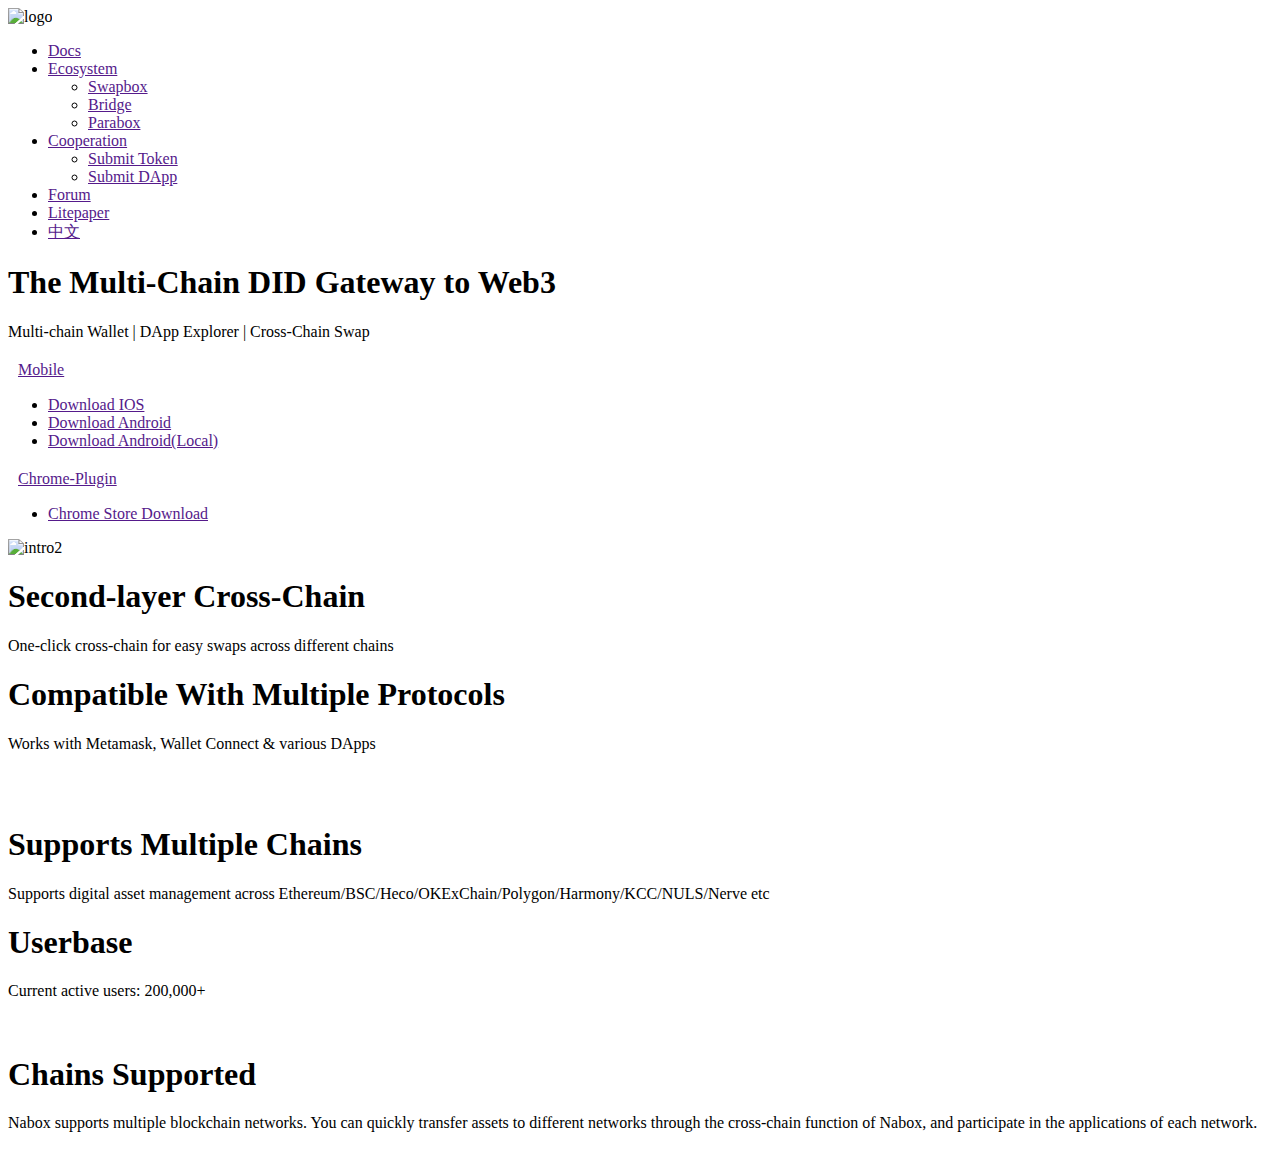
==== index.html @ 4aa5b8dd "Phan bai tap cua Pham Minh Tu" ====
<!DOCTYPE html>
<html lang="en">
<head>
    <meta charset="UTF-8">
    <meta http-equiv="X-UA-Compatible" content="IE=edge">
    <meta name="viewport" content="width=device-width, initial-scale=1.0">
    <link rel="stylesheet" href="https://cdnjs.cloudflare.com/ajax/libs/meyer-reset/2.0/reset.min.css" integrity="sha512-NmLkDIU1C/C88wi324HBc+S2kLhi08PN5GDeUVVVC/BVt/9Izdsc9SVeVfA1UZbY3sHUlDSyRXhCzHfr6hmPPw==" crossorigin="anonymous" referrerpolicy="no-referrer" />
    <link rel="stylesheet" href="https://cdnjs.cloudflare.com/ajax/libs/font-awesome/6.1.1/css/all.min.css" integrity="sha512-KfkfwYDsLkIlwQp6LFnl8zNdLGxu9YAA1QvwINks4PhcElQSvqcyVLLD9aMhXd13uQjoXtEKNosOWaZqXgel0g==" crossorigin="anonymous" referrerpolicy="no-referrer" />
    <title>Nabox</title>
    <link rel="stylesheet" href="../BTTHL_CSE391/assets/css/main.css">
</head>
<body style="position: relative; z-index: -1;">
    <div id="header">
        <div class="header_nav">
            <div class="header_logo">
                    <img src="../BTTHL_CSE391/assets/img/logo.svg" alt="logo">
            </div>
            <div class="header_nav_menu">
                <ul id="nav">
                    <li><a href="">Docs</a></li>
                    <li>
                        <a href="">Ecosystem</a>
                        <ul class="subnav">
                            <li><a href="">Swapbox</a></li>
                            <li><a href="">Bridge</a></li>
                            <li><a href="">Parabox</a></li>
                        </ul>
                    </li>
                    <li>
                        <a href="">Cooperation</a>
                        <ul class="subnav">
                            <li><a href="">Submit Token</a></li>
                            <li><a href="">Submit DApp</a></li>
                        </ul>
                    </li>
                    <li><a href="">Forum</a></li>
                    <li><a href="">Litepaper</a></li>
                    <li><a href="">中文</a></li>
                </ul>
            </div> 
        </div>
    </div>
    <div class="banner">
        <div class="banner_content">
            <h1 class="banner_text">The Multi-Chain DID Gateway to Web3</h1>
            <p class="banner_paragraph">Multi-chain Wallet | DApp Explorer | Cross-Chain Swap</p>
            <div class="download-button">
                <div class="mobile-download">
                    <a href="">
                        <i class="fa-solid fa-mobile-screen-button" style="margin-right: 10px; font-size: 20px;"></i>
                        Mobile
                    </a>
                    <ul class="banner_download">
                        <li class="download_app" style="margin-top: 5px;"><a href="">Download IOS</a></li>
                        <li class="download_app"><a href="">Download Android</a></li>
                        <li class="download_app"><a href="">Download Android(Local)</a></li>
                    </ul>
                </div>
                <div class="chrome-download">
                    <a href="">
                        <i class="fa-solid fa-desktop" style="margin-right: 10px; font-size: 20px;"></i>    
                        Chrome-Plugin
                    </a>
                    <ul class="banner_download">
                        <li class="download_app" style="margin-top: 5px;"><a href="">Chrome Store Download</a></li>
                    </ul>
                </div>
            </div>
        </div>
        <span></span>
    </div>
    <div class="introduce">
        <div class="introduce-1_img col-half">
            <img src="../BTTHL_CSE391/assets/img/banner2.jpg" alt="intro2">
        </div>
        <div class="introduce-1_text col-half">
            <h1>Second-layer Cross-Chain</h1>
            <p>One-click cross-chain for easy swaps across different chains</p>
        </div>
    </div>
    <div class="introduce">
        <div class="introduce-2_text col-half">
            <h1>Compatible With Multiple Protocols</h1>
            <p>Works with Metamask, Wallet Connect & various DApps</p>
        </div>
        <div class="introduce-2_img col-half">
            <img src="../BTTHL_CSE391/assets/img/banner3.jpg" alt="">
        </div>
    </div>
    <div class="introduce">
        <div class="introduce-1_img col-half">
            <img src="../BTTHL_CSE391/assets/img/banner4.jpg" alt="">
        </div>
        <div class="introduce-1_text col-half">
            <h1>Supports Multiple Chains</h1>
            <p>Supports digital asset management across Ethereum/BSC/Heco/OKExChain/Polygon/Harmony/KCC/NULS/Nerve etc</p>
        </div>
    </div>
    <div class="introduce">
        <div class="introduce-2_text col-half">
            <h1>Userbase</h1>
            <p>Current active users: 200,000+</p>
        </div>
        <div class="introduce-2_img col-half">
            <img src="../BTTHL_CSE391/assets/img/banner5.jpg" alt="">
        </div>
    </div>
    <div class="info">
        <div class="info_text">
            <h1>Chains Supported</h1>
            <p>Nabox supports multiple blockchain networks. You can quickly transfer assets to different networks through the cross-chain function of Nabox, and participate in the applications of each network.
            </p>
        </div>
        <div class="info_img">
            <img src="../BTTHL_CSE391/assets/img/chainssupported.png" alt="">
        </div>
    </div>
</body>
</html>
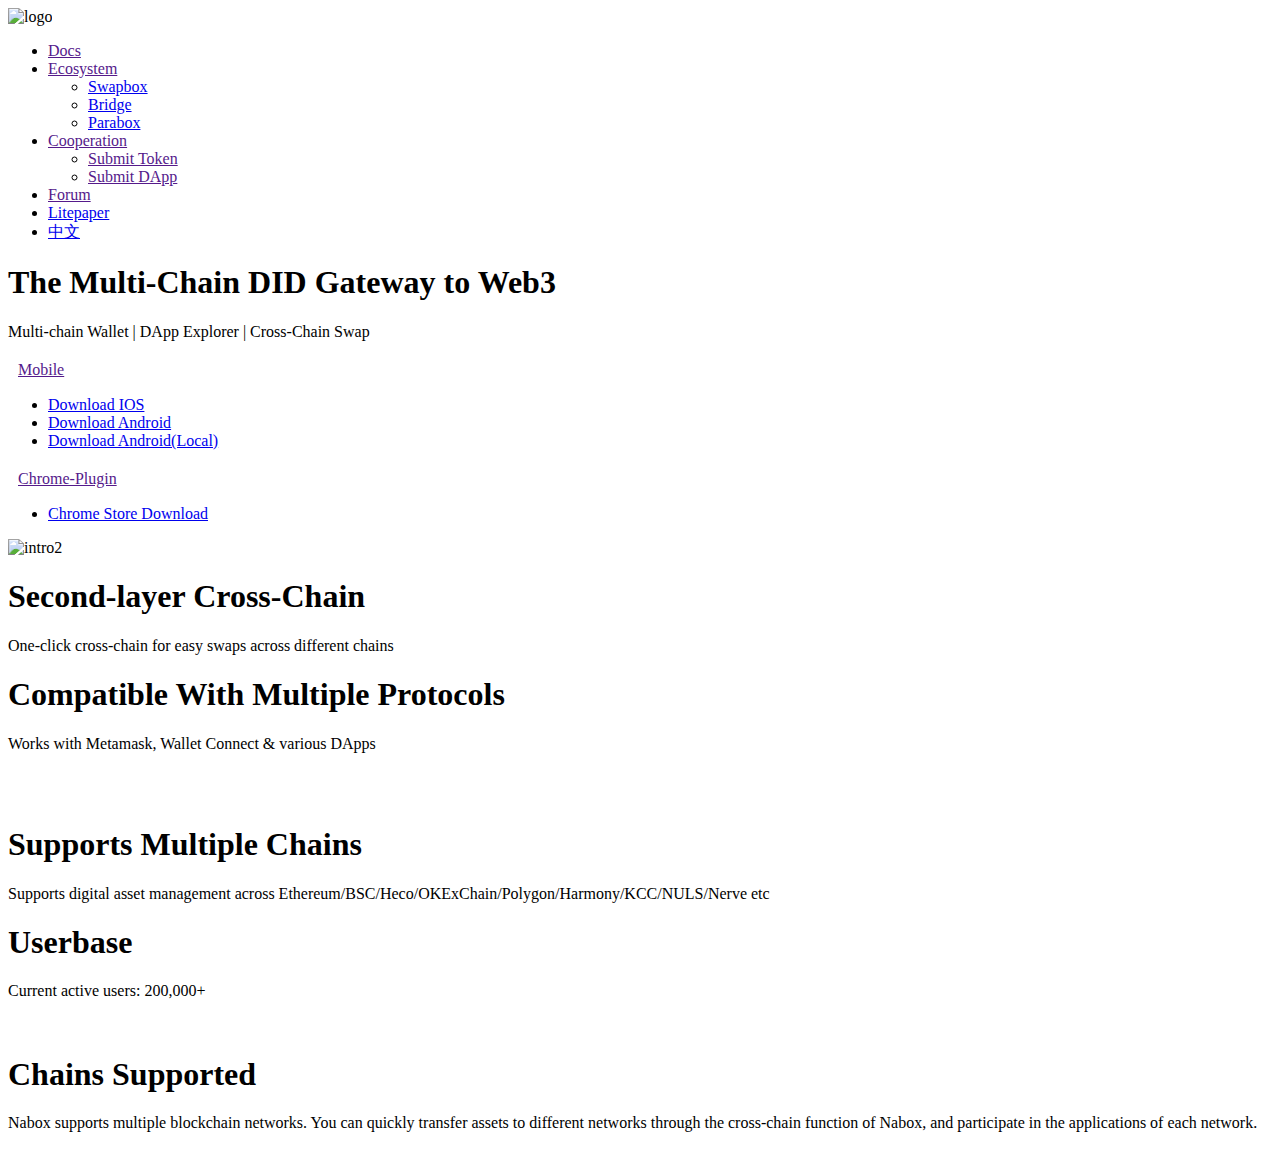
==== commit cff71781: "Tú add code, sửa lỗi" ====
--- a/index.html
+++ b/index.html
@@ -4,6 +4,7 @@
     <meta charset="UTF-8">
     <meta http-equiv="X-UA-Compatible" content="IE=edge">
     <meta name="viewport" content="width=device-width, initial-scale=1.0">
+    <link rel="shortcut icon" type="image/png" href="../BTTHL_CSE391/assets/img/favicon.png">
     <link rel="stylesheet" href="https://cdnjs.cloudflare.com/ajax/libs/meyer-reset/2.0/reset.min.css" integrity="sha512-NmLkDIU1C/C88wi324HBc+S2kLhi08PN5GDeUVVVC/BVt/9Izdsc9SVeVfA1UZbY3sHUlDSyRXhCzHfr6hmPPw==" crossorigin="anonymous" referrerpolicy="no-referrer" />
     <link rel="stylesheet" href="https://cdnjs.cloudflare.com/ajax/libs/font-awesome/6.1.1/css/all.min.css" integrity="sha512-KfkfwYDsLkIlwQp6LFnl8zNdLGxu9YAA1QvwINks4PhcElQSvqcyVLLD9aMhXd13uQjoXtEKNosOWaZqXgel0g==" crossorigin="anonymous" referrerpolicy="no-referrer" />
     <title>Nabox</title>
@@ -19,23 +20,29 @@
                 <ul id="nav">
                     <li><a href="">Docs</a></li>
                     <li>
-                        <a href="">Ecosystem</a>
+                        <a href="">
+                            Ecosystem
+                            <i class="fa-solid fa-angle-down" style="font-size: 12px;"></i>
+                        </a>
                         <ul class="subnav">
-                            <li><a href="">Swapbox</a></li>
-                            <li><a href="">Bridge</a></li>
-                            <li><a href="">Parabox</a></li>
+                            <li><a href="swapbox.html">Swapbox</a></li>
+                            <li><a href="bridge.html">Bridge</a></li>
+                            <li><a href="parabox.html">Parabox</a></li>
                         </ul>
                     </li>
                     <li>
-                        <a href="">Cooperation</a>
+                        <a href="">
+                            Cooperation
+                            <i class="fa-solid fa-angle-down" style="font-size: 12px;"></i>
+                        </a>
                         <ul class="subnav">
                             <li><a href="">Submit Token</a></li>
                             <li><a href="">Submit DApp</a></li>
                         </ul>
                     </li>
                     <li><a href="">Forum</a></li>
-                    <li><a href="">Litepaper</a></li>
-                    <li><a href="">中文</a></li>
+                    <li><a href="https://nabox.io/litepaper.pdf">Litepaper</a></li>
+                    <li><a href="#">中文</a></li>
                 </ul>
             </div> 
         </div>
@@ -51,9 +58,9 @@
                         Mobile
                     </a>
                     <ul class="banner_download">
-                        <li class="download_app" style="margin-top: 5px;"><a href="">Download IOS</a></li>
-                        <li class="download_app"><a href="">Download Android</a></li>
-                        <li class="download_app"><a href="">Download Android(Local)</a></li>
+                        <li class="download_app" style="margin-top: 5px;"><a href="https://testflight.apple.com/join/Ux18h5Nv">Download IOS</a></li>
+                        <li class="download_app"><a href="https://play.google.com/store/apps/details?id=com.wallet.nabox">Download Android</a></li>
+                        <li class="download_app"><a href="https://github.com/naboxwallet/nabox">Download Android(Local)</a></li>
                     </ul>
                 </div>
                 <div class="chrome-download">
@@ -62,7 +69,7 @@
                         Chrome-Plugin
                     </a>
                     <ul class="banner_download">
-                        <li class="download_app" style="margin-top: 5px;"><a href="">Chrome Store Download</a></li>
+                        <li class="download_app" style="margin-top: 5px;"><a href="https://chrome.google.com/webstore/detail/nabox-wallet/nknhiehlklippafakaeklbeglecifhad?hl=en">Chrome Store Download</a></li>
                     </ul>
                 </div>
             </div>
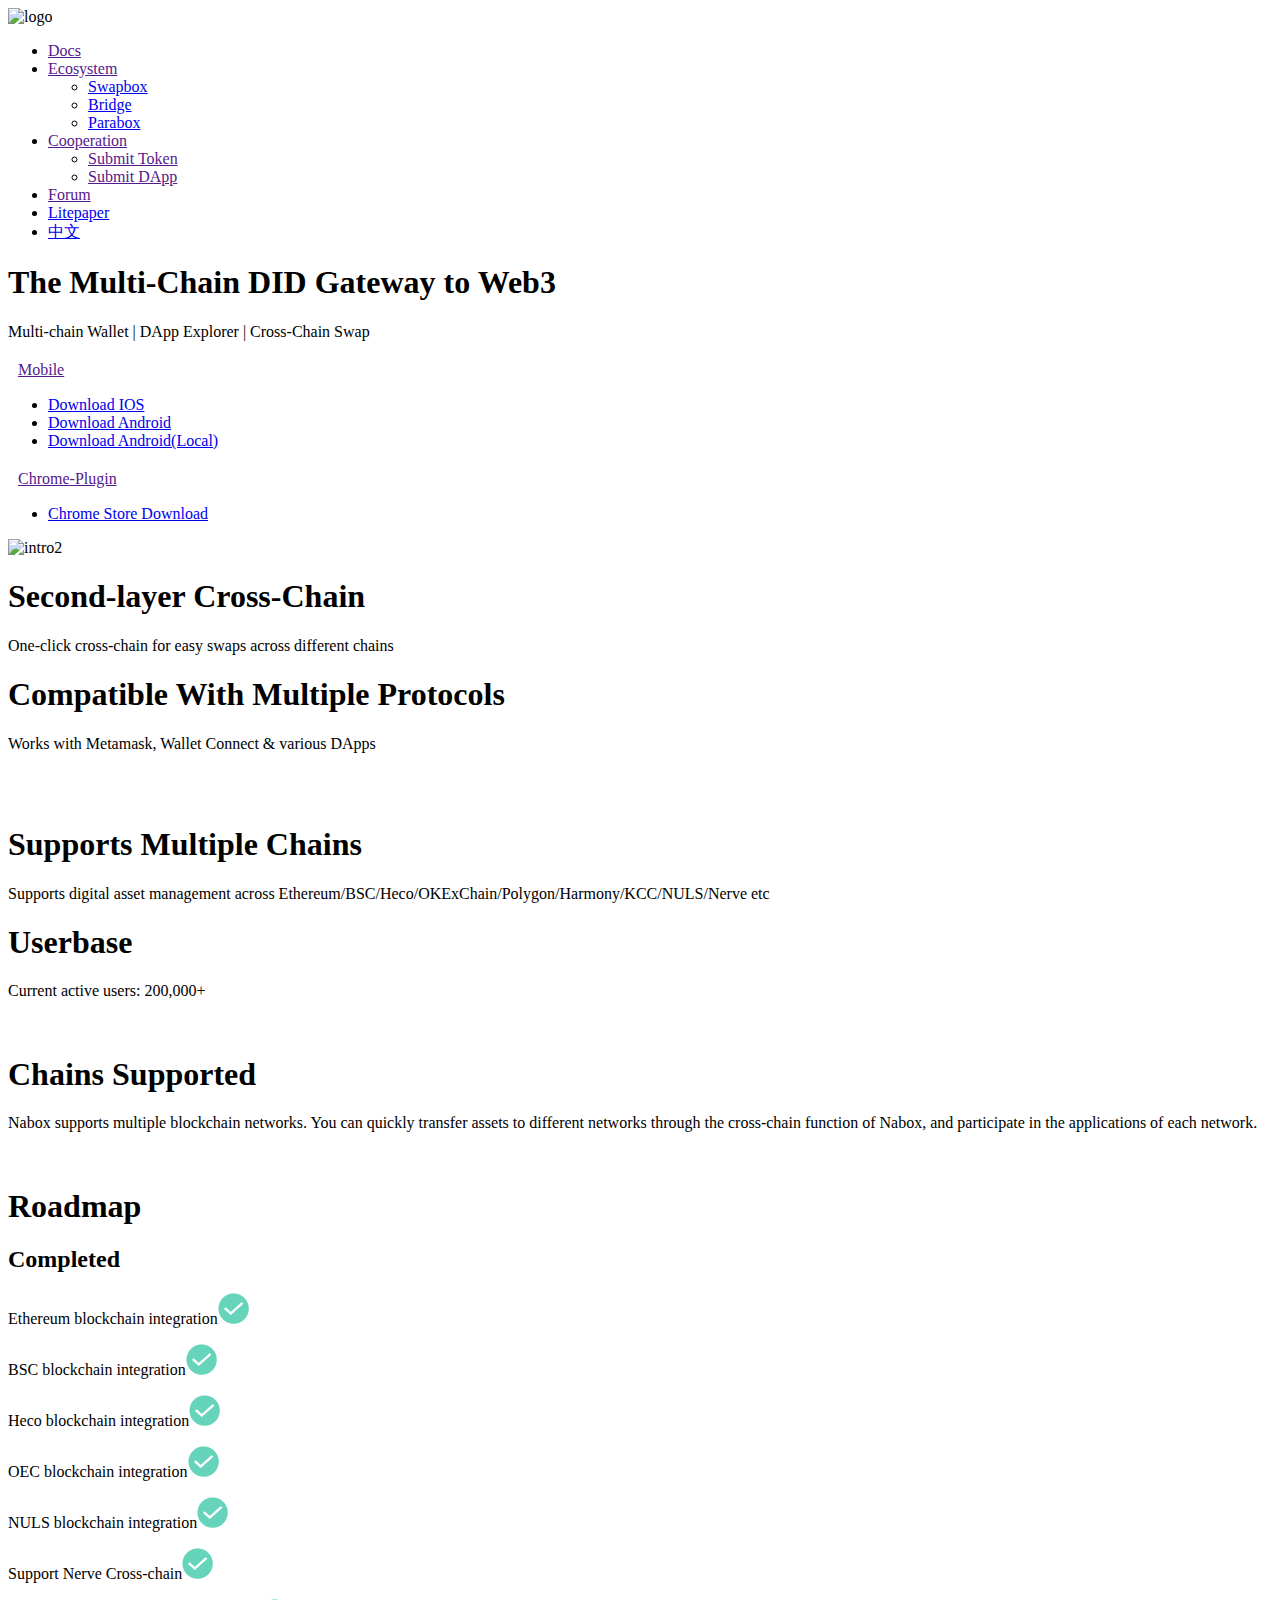
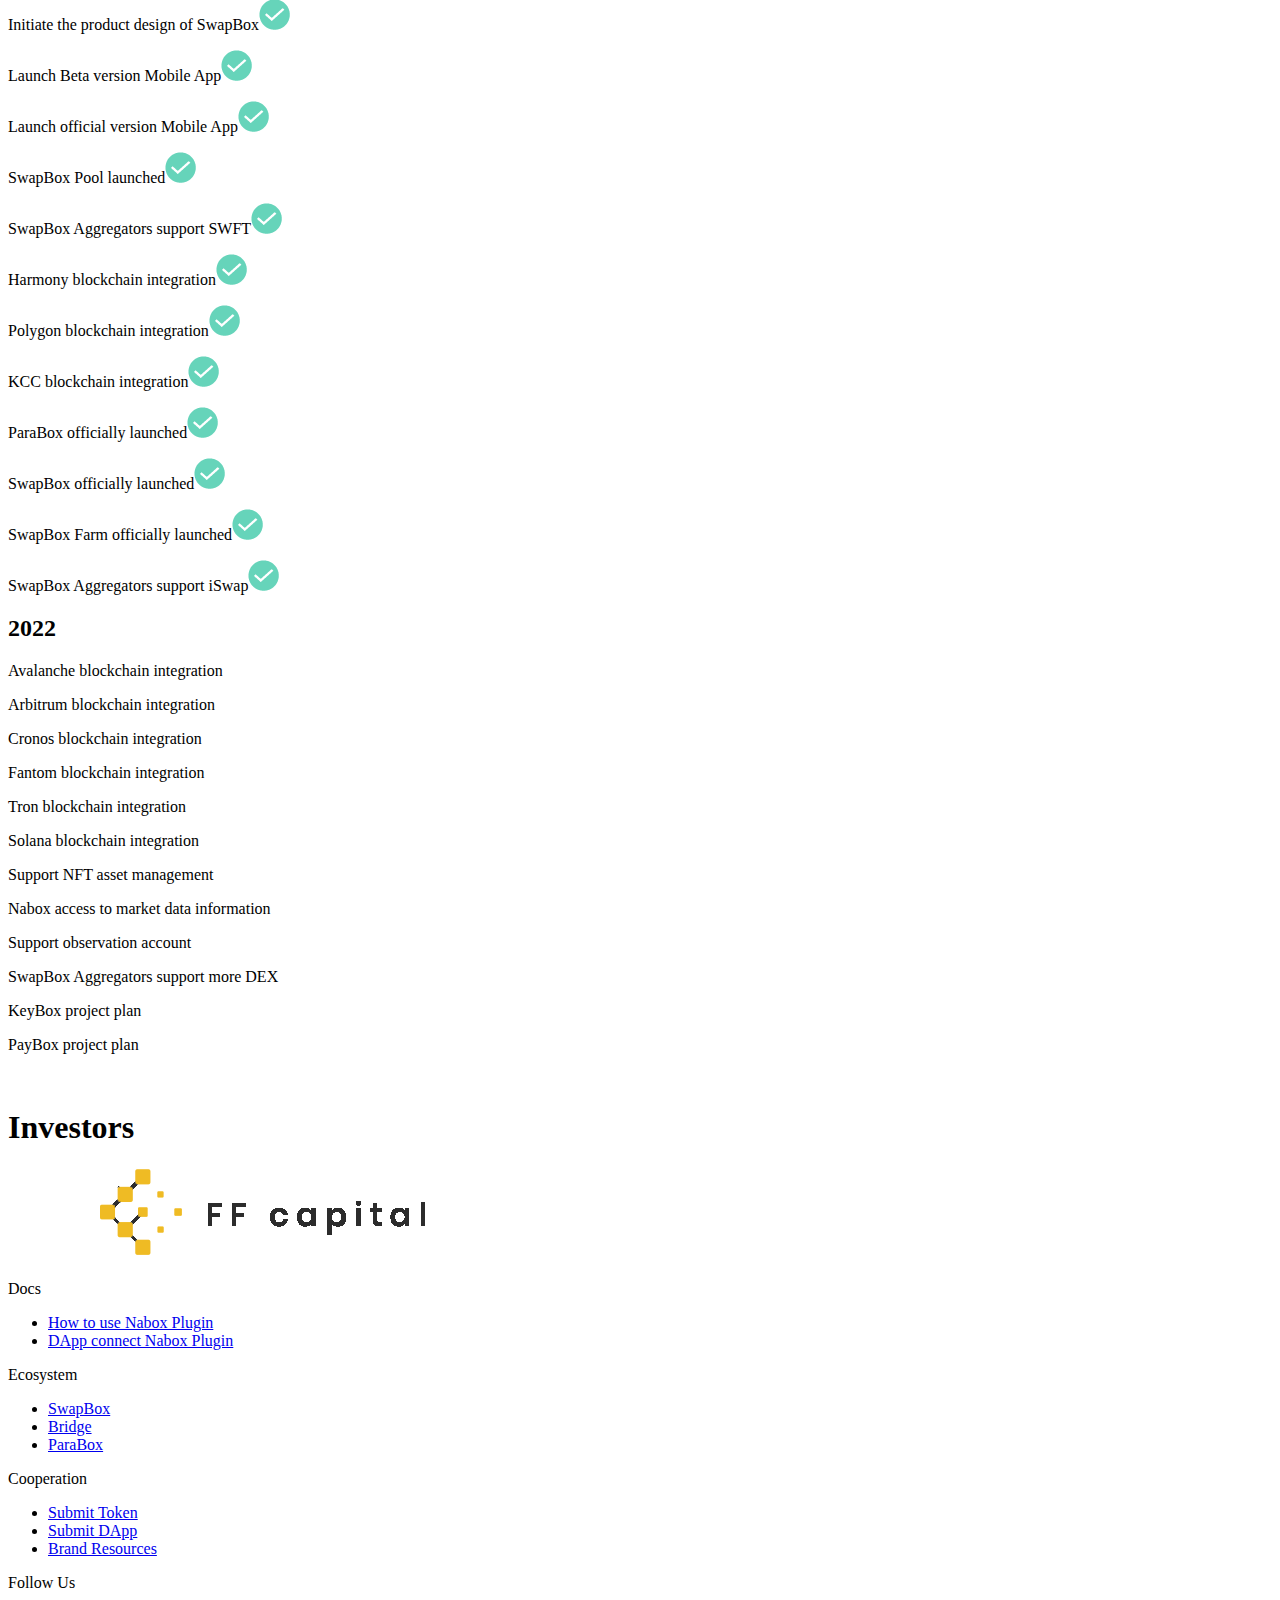
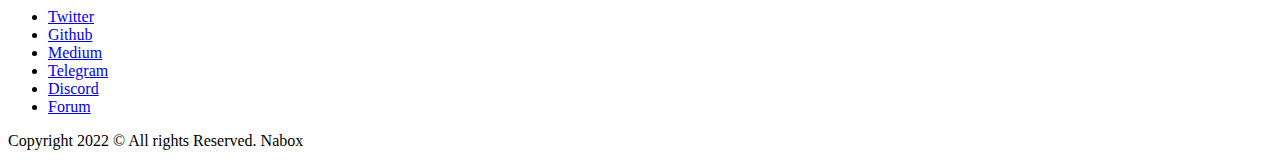
==== commit c26190ab: "thuap fix bai tap lon" ====
--- a/index.html
+++ b/index.html
@@ -122,5 +122,144 @@
             <img src="../BTTHL_CSE391/assets/img/chainssupported.png" alt="">
         </div>
     </div>
+    <div class="roadmap">
+        <div class="roadmap_h1">
+            <h1>Roadmap</h1>
+        </div>
+        
+        <div class="roadmap_completed_and_2022">
+            <div>
+                <div class="completed">
+                    <h2>Completed</h2>
+                </div>
+                <div class="completed_data">
+                    <div>
+                        <div><p>Ethereum blockchain integration<img src="[data-uri]" alt=""></p></div>
+                        <div><p>BSC blockchain integration<img src="[data-uri]" alt=""></p></div>
+                        <div><p>Heco blockchain integration<img src="[data-uri]" alt=""></p></div>
+                        <div><p>OEC blockchain integration<img src="[data-uri]" alt=""></p></div>
+                        <div><p>NULS blockchain integration<img src="[data-uri]" alt=""></p></div>
+                        <div><p>Support Nerve Cross-chain<img src="[data-uri]" alt=""></p></div>
+                        <div><p>Initiate the product design of SwapBox<img src="[data-uri]" alt=""></p></div>
+                        <div><p>Launch Beta version Mobile App<img src="[data-uri]" alt=""></p></div>
+                        <div><p>Launch official version Mobile App<img src="[data-uri]" alt=""></p></div>
+                        <div><p>SwapBox Pool launched<img src="[data-uri]" alt=""></p></div>
+                        <div><p>SwapBox Aggregators support SWFT<img src="[data-uri]" alt=""></p></div>
+                        <div><p>Harmony blockchain integration<img src="[data-uri]" alt=""></p></div>
+                        <div><p>Polygon blockchain integration<img src="[data-uri]" alt=""></p></div>
+                        <div><p>KCC blockchain integration<img src="[data-uri]" alt=""></p></div>
+                        <div><p>ParaBox officially launched<img src="[data-uri]" alt=""></p></div>
+                        <div><p>SwapBox officially launched<img src="[data-uri]" alt=""></p></div>
+                        <div><p>SwapBox Farm officially launched<img src="[data-uri]" alt=""></p></div>
+                        <div><p>SwapBox Aggregators support iSwap<img src="[data-uri]" alt=""></p></div>
+                    </div>
+                </div>
+            </div>
+
+            <div >
+                <div class="year2022">
+                    <h2>2022</h2>
+                </div>
+                    <div class="year2022_data">
+                        <div>
+                            <div><p>Avalanche blockchain integration</p></div>
+                            <div><p>Arbitrum blockchain integration</p></div>
+                            <div><p>Cronos blockchain integration</p></div>
+                            <div><p>Fantom blockchain integration</p></div>
+                            <div><p>Tron blockchain integration</p></div>
+                            <div><p>Solana blockchain integration</p></div>
+                            <div><p>Support NFT asset management</p></div>
+                            <div><p>Nabox access to market data information</p></div>
+                            <div><p>Support observation account</p></div>
+                            <div><p>SwapBox Aggregators support more DEX</p></div>
+                            <div><p>KeyBox project plan</p></div>
+                            <div><p>PayBox project plan</p></div>
+                        </div>
+                    </div>
+            </div>
+        </div>
+        <img src="../BTTHL_CSE391/assets/img/anh5.png" alt="">
+    </div>
+
+    <div class="investers">
+        <div>
+            <h1 class="investers_output">Investors</h1>
+        </div>
+        <div class="investers_img">
+            <img src="https://nabox.io/img/okex.0a4b36b7.png" alt="">
+            <img src="https://nabox.io/img/LD.ecbe3539.png" alt="">
+            <img src="https://nabox.io/img/Ventures.551aa45f.png" alt="">
+            <img src="https://nabox.io/img/omni.46511b41.png" alt="">
+            <img src="https://nabox.io/img/PrimeBlock.6e1daa63.png" alt="">
+            <img src="https://nabox.io/img/DamoLabs.95063c1f.png" alt="">
+            <img src="https://nabox.io/img/AC.6700f49f.png" alt="">
+            <img src="https://nabox.io/img/CATCHERVC.6f34046b.png" alt="">
+            <img src="https://nabox.io/img/third.6571fee2.png" alt="">
+            <img src="https://nabox.io/img/coinex.2cf62642.png" alt="">
+            <img src="https://nabox.io/img/JRRGroup.992ba90b.png" alt="">
+            <img src="https://nabox.io/img/Zb.2f3072f6.png" alt="">
+            <img src="https://nabox.io/img/BKcapital.8ab56096.png" alt="">
+            <img src="https://nabox.io/img/angelone.7d3f1fa8.png" alt="">
+            <img src="https://nabox.io/img/7oclock.d45218bd.png" alt="">
+            <img src="https://nabox.io/img/DM.855dbe66.png" alt="">
+            <img src="https://nabox.io/img/MR.00bdcef7.png" alt="">
+            <img src="https://nabox.io/img/fund.07b162cc.png" alt="">
+            <img src="https://nabox.io/img/block_focus.205eceb0.png" alt="">
+            <img src="https://nabox.io/img/crypto.cc7f2a92.png" alt="">
+            <img src="https://nabox.io/img/xstar.8d2c53a7.png" alt="">
+            <img src="https://nabox.io/img/uk.73d7b3f6.jpeg" alt="">
+            <img src="https://nabox.io/img/77.950de5d4.png" alt="">
+            <img src="[data-uri]" alt="">
+            <img src="https://nabox.io/img/OnegaVenture.3c702233.png" alt="">
+            <img src="https://nabox.io/img/Sharding.9dadcf5e.png" alt="">
+            <img src="https://nabox.io/img/bigone.6f1878dd.png" alt="">
+            <img src="https://nabox.io/img/SCORPIO%20VC.85bf60aa.png" alt="">
+            <img src="https://nabox.io/img/light_house.4ea36dfe.png" alt="">
+            <img src="https://nabox.io/img/chain_fir.3fb150e3.png" alt="">
+        </div>
+        
+    </div>
+
+    <div class="footer">
+        <div>
+            <div>
+                <img src="https://nabox.io/img/logo-white.201117ae.svg" alt="">
+                <li>Docs
+                    <ul>
+                    <li><a href="https://nabox.gitbook.io/naboxwallet/v/english/how-to-use-nabox-plugin">How to use Nabox Plugin</a></li>
+                    <li><a href="https://nabox.gitbook.io/naboxwallet/v/english/ethereum-dapp-connect-nabox-plugin">DApp connect Nabox Plugin</a></li>
+                    </ul>
+                </li>
+
+                <li>Ecosystem
+                    <ul>
+                    <li><a href="https://swap.nabox.io/">SwapBox</a></li>
+                    <li><a href="https://bridge.nerve.network/">Bridge</a></li>
+                    <li><a href="https://parabox.nabox.io/">ParaBox</a></li>
+                    </ul>
+                </li>
+
+                <li>Cooperation
+                    <ul>
+                    <li><a href="https://docs.google.com/forms/d/e/1FAIpQLSdPXX4EDtzxqBg3OBMIq7EtoiBxnxcqokIeVzAqyXQFYbmf4w/viewform">Submit Token</a></li>
+                    <li><a href="https://docs.google.com/forms/d/e/1FAIpQLSe2orbvmdtvQk1IqOI52zkYHFEaIUE0VSuhWTEgQb4tnFZQ_A/viewform">Submit DApp</a></li>
+                    <li><a href="https://drive.google.com/drive/u/2/folders/1wTbH80Mep1Fue9NKX2r925JB8EitkI0i">Brand Resources</a></li>
+                    </ul>
+                </li>
+
+                <li>Follow Us
+                    <ul>
+                    <li><a href="https://twitter.com/naboxwallet">Twitter</a></li>
+                    <li><a href="https://github.com/naboxwallet">Github</a></li>
+                    <li><a href="https://medium.com/@naboxwallet">Medium</a></li>
+                    <li><a href="https://t.me/naboxcommunity">Telegram</a></li>
+                    <li><a href="https://discord.gg/mQVXZJXMkn">Discord</a></li>
+                    <li><a href="https://forum.nabox.io/">Forum</a></li>
+                    </ul>
+                </li>
+            </div>
+            <p>Copyright 2022 © All rights Reserved. Nabox</p>
+        </div>
+    </div>
 </body>
 </html>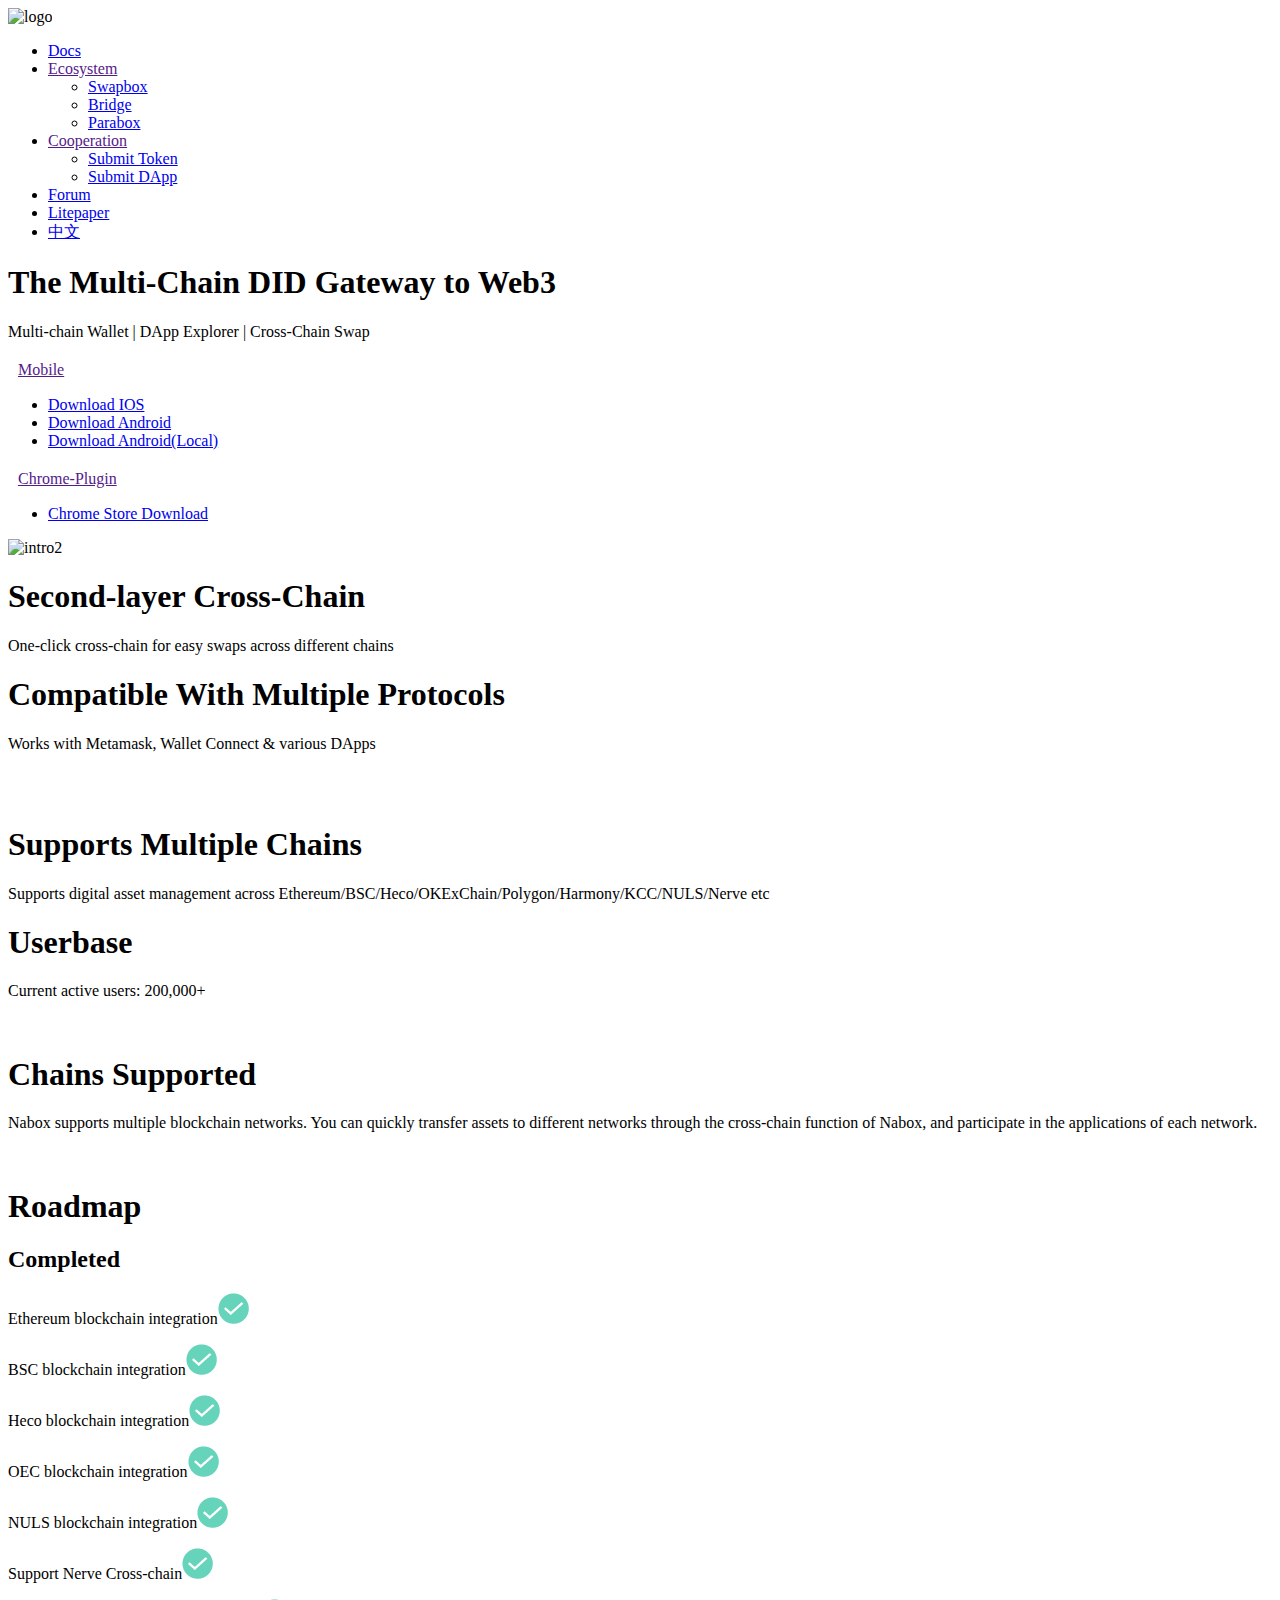
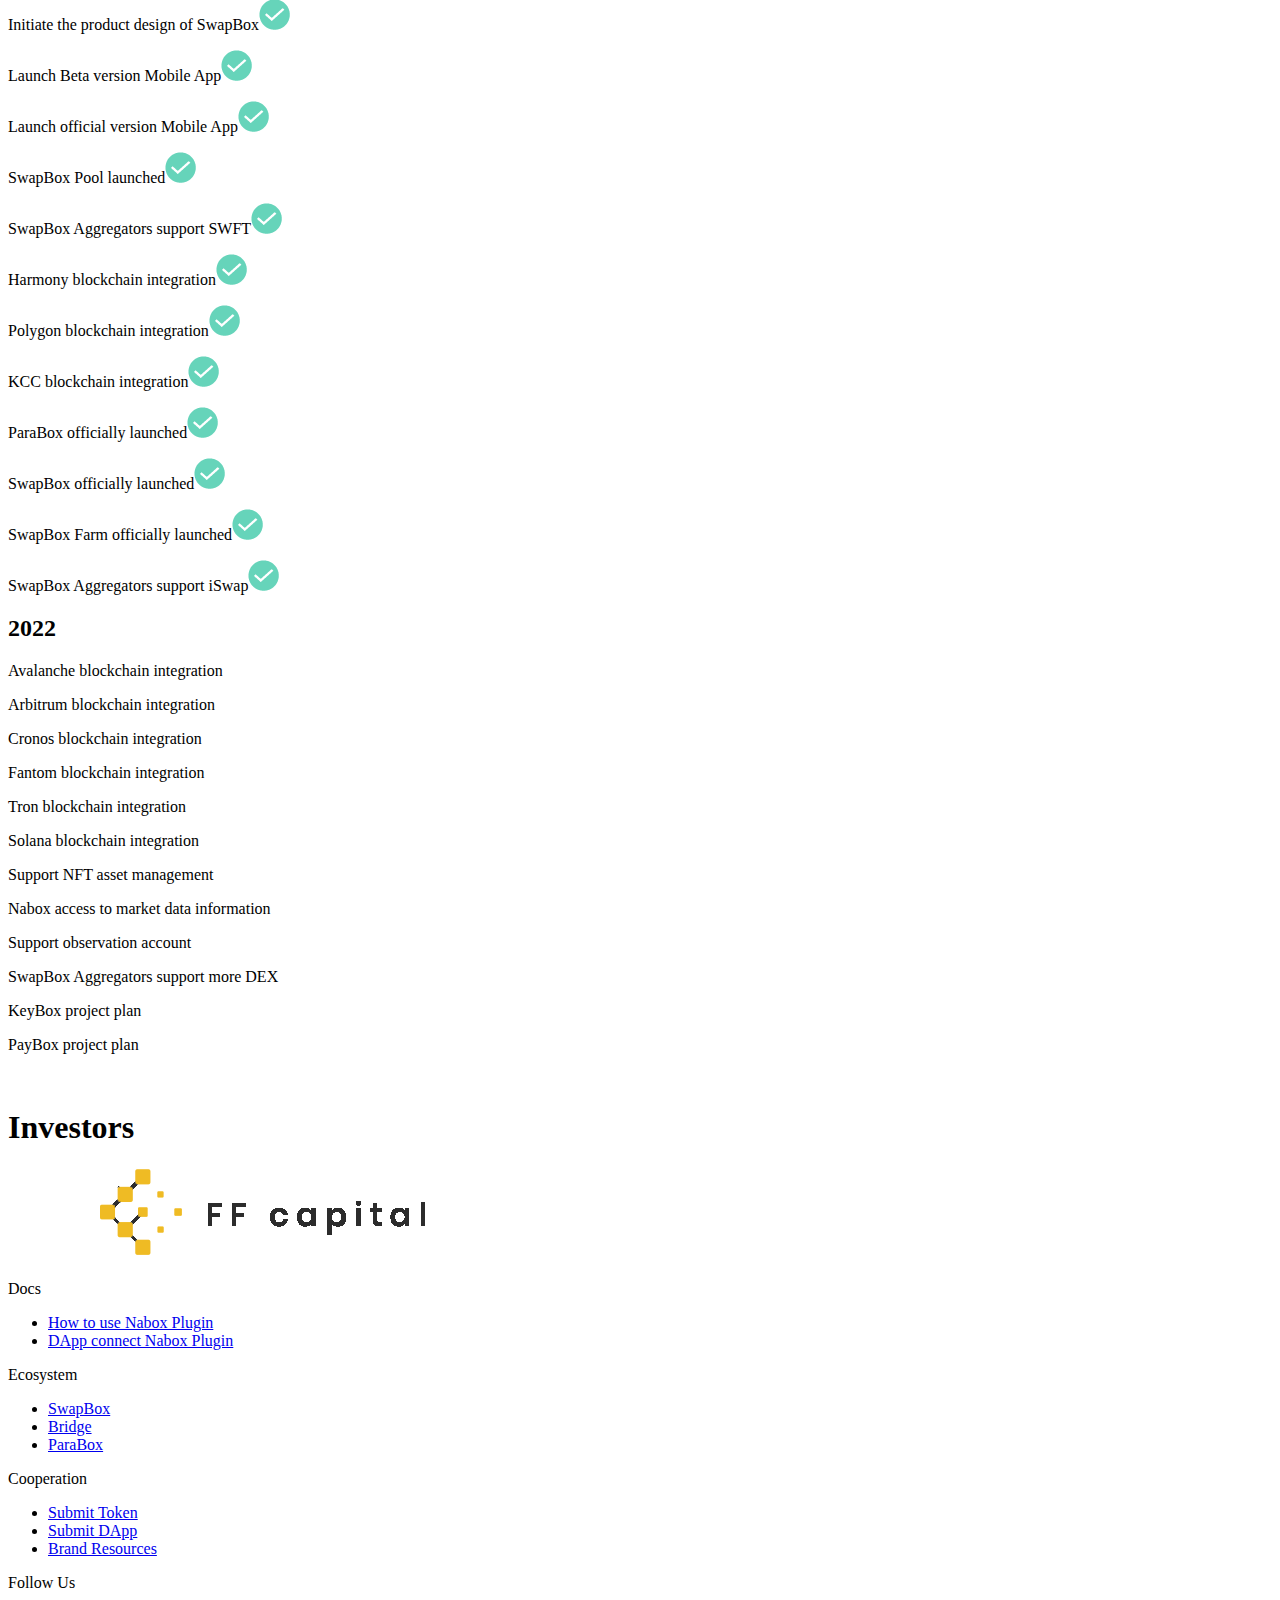
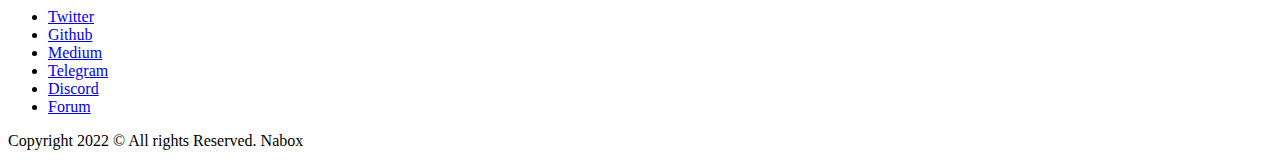
==== commit a0b9d562: "thuan fix loi" ====
--- a/index.html
+++ b/index.html
@@ -18,7 +18,7 @@
             </div>
             <div class="header_nav_menu">
                 <ul id="nav">
-                    <li><a href="">Docs</a></li>
+                    <li><a href="https://nabox.gitbook.io/naboxwallet/v/english/">Docs</a></li>
                     <li>
                         <a href="">
                             Ecosystem
@@ -36,13 +36,13 @@
                             <i class="fa-solid fa-angle-down" style="font-size: 12px;"></i>
                         </a>
                         <ul class="subnav">
-                            <li><a href="">Submit Token</a></li>
-                            <li><a href="">Submit DApp</a></li>
+                            <li><a href="https://docs.google.com/forms/d/e/1FAIpQLSdPXX4EDtzxqBg3OBMIq7EtoiBxnxcqokIeVzAqyXQFYbmf4w/viewform">Submit Token</a></li>
+                            <li><a href="https://docs.google.com/forms/d/e/1FAIpQLSe2orbvmdtvQk1IqOI52zkYHFEaIUE0VSuhWTEgQb4tnFZQ_A/viewform">Submit DApp</a></li>
                         </ul>
                     </li>
-                    <li><a href="">Forum</a></li>
+                    <li><a href="forum.html">Forum</a></li>
                     <li><a href="https://nabox.io/litepaper.pdf">Litepaper</a></li>
-                    <li><a href="#">中文</a></li>
+                    <li><a href="admin.html">中文</a></li>
                 </ul>
             </div> 
         </div>
@@ -233,9 +233,9 @@
 
                 <li>Ecosystem
                     <ul>
-                    <li><a href="https://swap.nabox.io/">SwapBox</a></li>
-                    <li><a href="https://bridge.nerve.network/">Bridge</a></li>
-                    <li><a href="https://parabox.nabox.io/">ParaBox</a></li>
+                    <li><a href="/swapbox.html">SwapBox</a></li>
+                    <li><a href="/bridge.html">Bridge</a></li>
+                    <li><a href="/parabox.html">ParaBox</a></li>
                     </ul>
                 </li>
 
